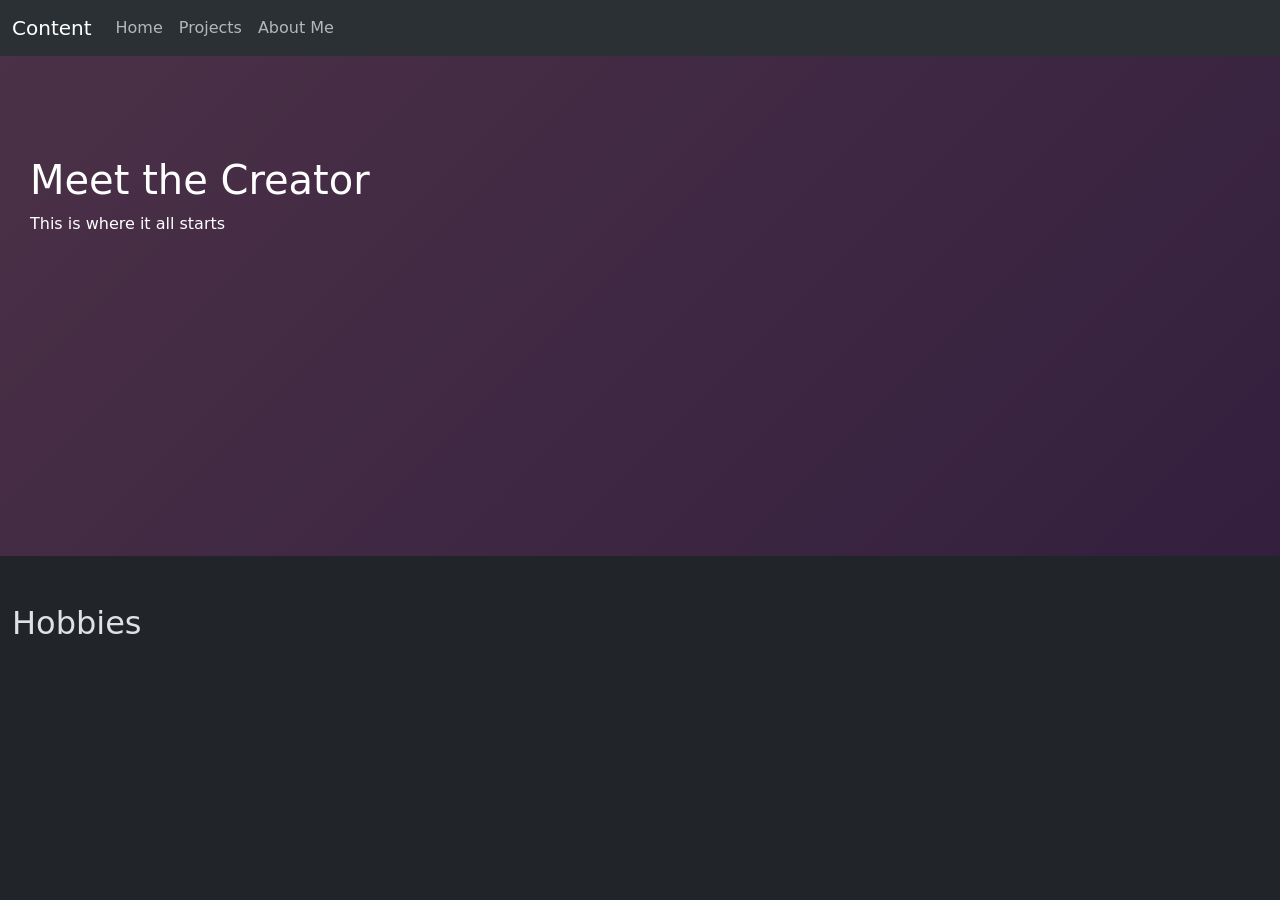
==== aboutme.html @ 73199d6f "updated titles" ====
<!doctype html>
<html lang="en" data-bs-theme="dark">
  <head>
    <title>Portfolio Webpage</title>
    <meta charset="utf-8" />
    <meta name="viewpoint" content="width=device-width, initial-scale=1" />
    <link
      href="https://cdn.jsdelivr.net/npm/bootstrap@5.3.8/dist/css/bootstrap.min.css"
      rel="stylesheet"
    />
    <script src="https://cdn.jsdelivr.net/npm/bootstrap@5.3.8/dist/js/bootstrap.bundle.min.js"></script>
    <link rel="stylesheet" href="style.css" />
  </head>
  <body>
    <!--Navigation starts here-->
    <div id="navbar"></div>
    <!--About Me heading-->
    <section class="hero-section">
      <div class="hero-content">
        <h1>Meet the Creator</h1>
        <p>This is where it all starts</p>
      </div>
    </section>
    <div class="container-fluid py-5">
      <h2>Hobbies</h2>
    </div>
    <script src="script.js"></script>
  </body>
</html>
---- style.css ----
.profile-picture {
  width: 175px;
  height: 175px;
  object-fit: cover;
  border-radius: 50%;
}
.hero-section {
  position: relative;
  min-height: 500px;
  color: white;
  background: linear-gradient(
    -45deg,
    #141e30,
    #243b55,
    #42275a,
    #734b6d
  );
  background-size: 400% 400%;
  animation: movingBackground 20s ease infinite;
}

.hero-content {
  position: relative;
  z-index: 1;
  padding: 100px 30px;
}

.hero-section::before {
  content: "";
  position: absolute;
  inset: 0;
  background: rgba(0, 0, 0, 0.35);
}
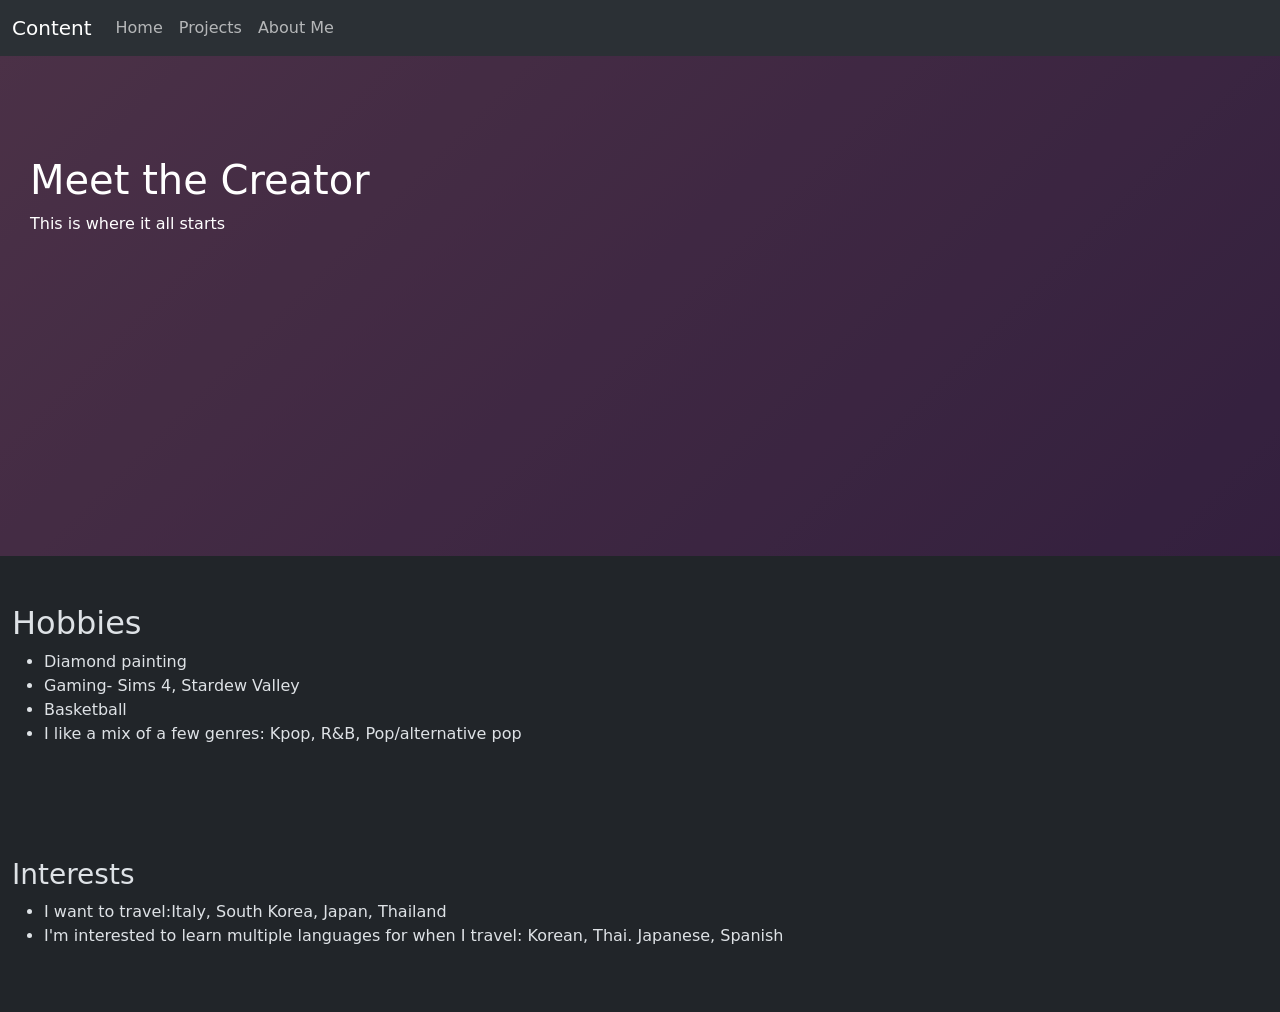
==== commit 7d950b71: "about me and projects update" ====
--- a/aboutme.html
+++ b/aboutme.html
@@ -17,12 +17,31 @@
     <!--About Me heading-->
     <section class="hero-section">
       <div class="hero-content">
-        <h1>Meet the Creator</h1>
-        <p>This is where it all starts</p>
+        <div class="col-md-7">
+          <h1>Meet the Creator</h1>
+          <!--More about me starts here-->
+          <p>This is where it all starts</p>
+        </div>
       </div>
     </section>
     <div class="container-fluid py-5">
       <h2>Hobbies</h2>
+      <ul>
+        <li>Diamond painting</li>
+        <li>Gaming- Sims 4, Stardew Valley</li>
+        <li>Basketball</li>
+        <li>I like a mix of a few genres: Kpop, R&B, Pop/alternative pop</li>
+      </ul>
+    </div>
+    <div class="container-fluid py-5">
+      <h3>Interests</h3>
+      <ul>
+        <li>I want to travel:Italy, South Korea, Japan, Thailand</li>
+        <li>
+          I'm interested to learn multiple languages for when I travel: Korean,
+          Thai. Japanese, Spanish
+        </li>
+      </ul>
     </div>
     <script src="script.js"></script>
   </body>
--- a/style.css
+++ b/style.css
@@ -1,6 +1,6 @@
 .profile-picture {
-  width: 175px;
-  height: 175px;
+  width: 300px;
+  height: 300px;
   object-fit: cover;
   border-radius: 50%;
 }
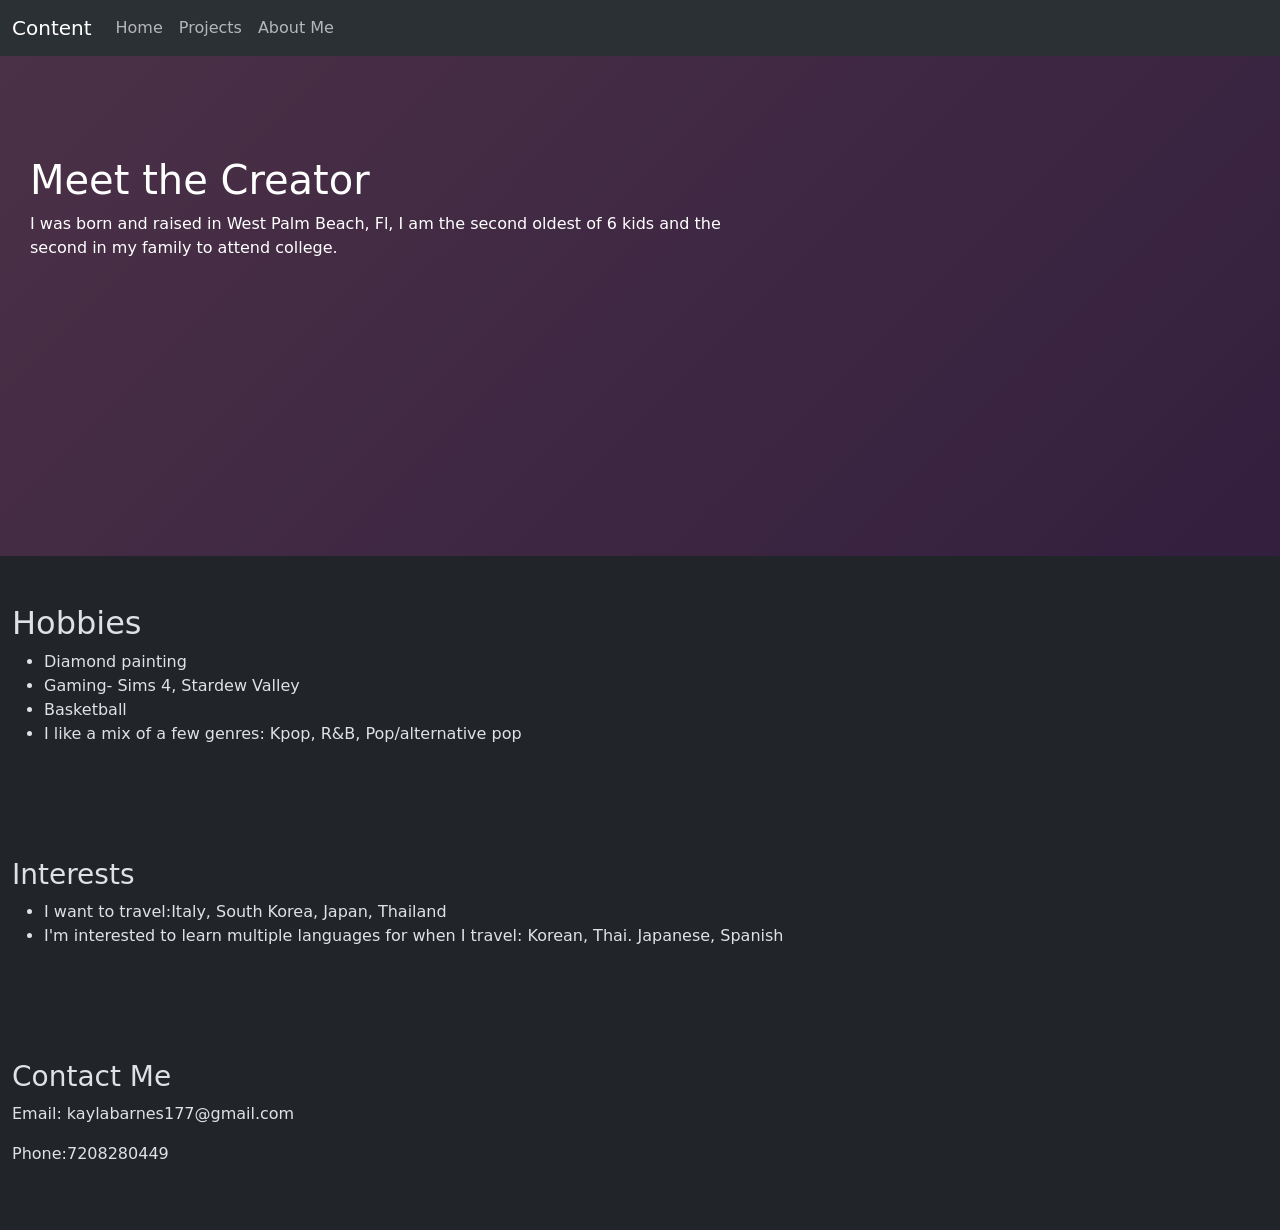
==== commit 8ea0b242: "portfolio update" ====
--- a/aboutme.html
+++ b/aboutme.html
@@ -20,7 +20,10 @@
         <div class="col-md-7">
           <h1>Meet the Creator</h1>
           <!--More about me starts here-->
-          <p>This is where it all starts</p>
+          <p>
+            I was born and raised in West Palm Beach, Fl, I am the second oldest
+            of 6 kids and the second in my family to attend college.
+          </p>
         </div>
       </div>
     </section>
@@ -43,6 +46,11 @@
         </li>
       </ul>
     </div>
+    <div class="container-fluid py-5">
+      <h3>Contact Me</h3>
+      <p>Email: kaylabarnes177@gmail.com</p>
+      <p>Phone:7208280449</p>
+    </div>
     <script src="script.js"></script>
   </body>
 </html>
--- a/style.css
+++ b/style.css
@@ -18,6 +18,12 @@
   background-size: 400% 400%;
   animation: movingBackground 20s ease infinite;
 }
+ {
+  display: flex;
+  justify-content: space-between;
+  align-items: center;
+  text-align: left;
+}
 
 .hero-content {
   position: relative;
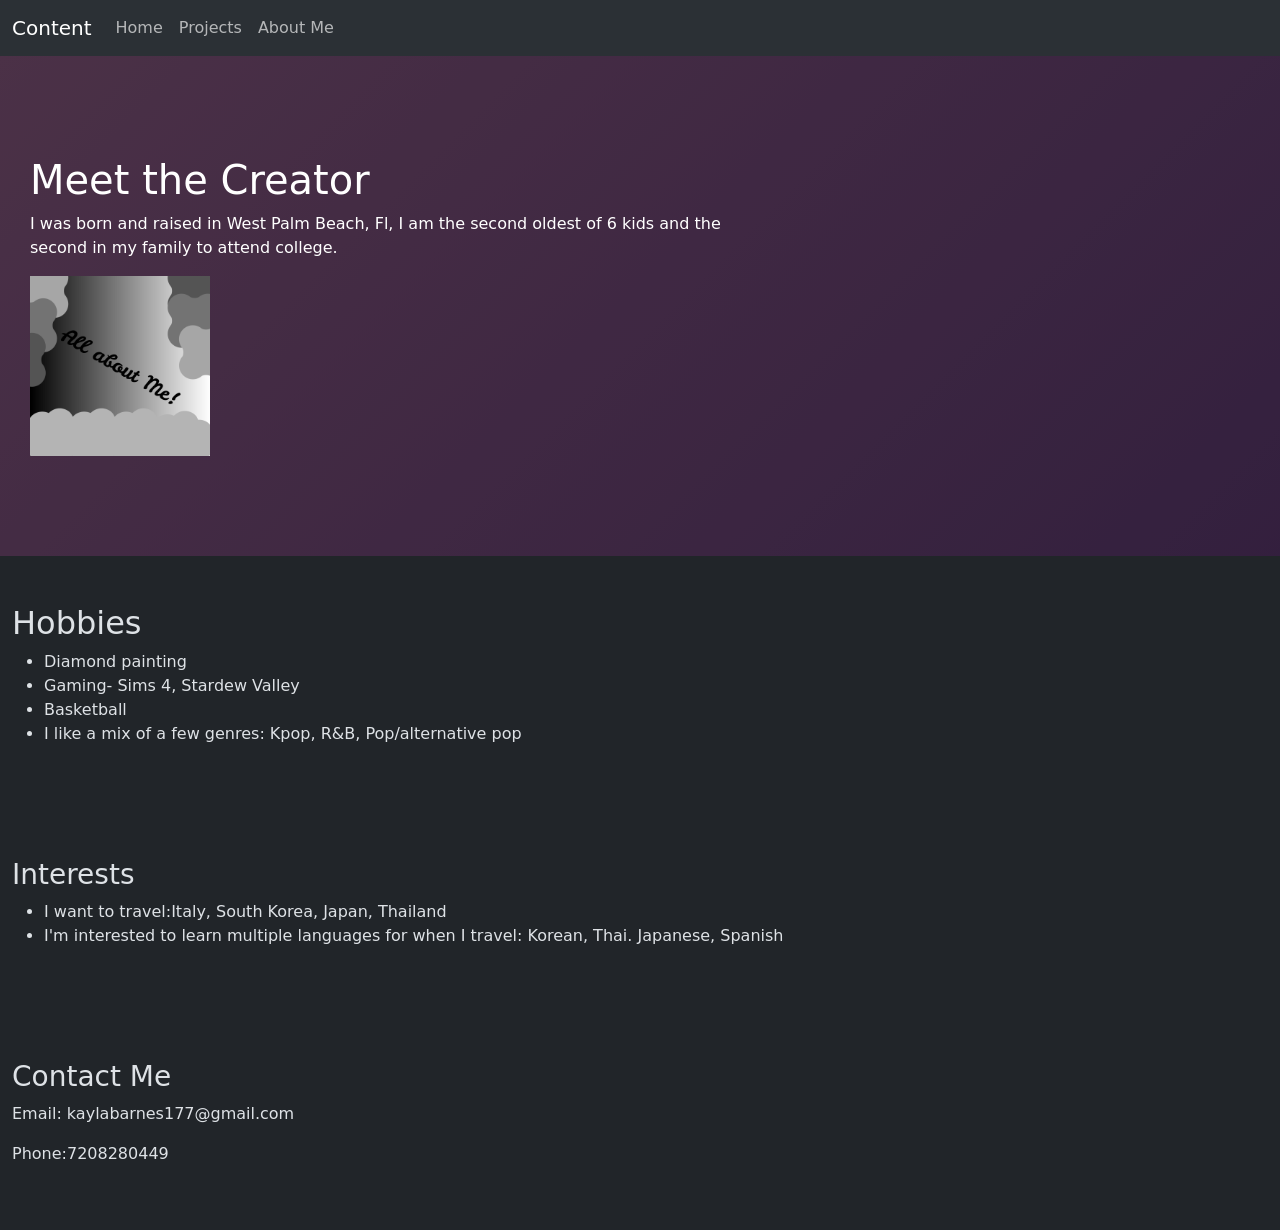
==== commit 2b8f43bb: "about me page update" ====
--- a/aboutme.html
+++ b/aboutme.html
@@ -25,8 +25,14 @@
             of 6 kids and the second in my family to attend college.
           </p>
         </div>
+        <img
+          src="images/Kayla Barnes Logo.jpg"
+          alt="All about me logo"
+          class="about-logo"
+        />
       </div>
     </section>
+    <!--Section of hobbies-->
     <div class="container-fluid py-5">
       <h2>Hobbies</h2>
       <ul>
@@ -36,6 +42,7 @@
         <li>I like a mix of a few genres: Kpop, R&B, Pop/alternative pop</li>
       </ul>
     </div>
+    <!--Interests start here-->
     <div class="container-fluid py-5">
       <h3>Interests</h3>
       <ul>
@@ -46,6 +53,7 @@
         </li>
       </ul>
     </div>
+    <!--Contact Inforamtion-->
     <div class="container-fluid py-5">
       <h3>Contact Me</h3>
       <p>Email: kaylabarnes177@gmail.com</p>
--- a/style.css
+++ b/style.css
@@ -37,4 +37,7 @@
   inset: 0;
   background: rgba(0, 0, 0, 0.35);
 }
-
+.about-logo {
+  width: 180px;
+  height: auto;
+}
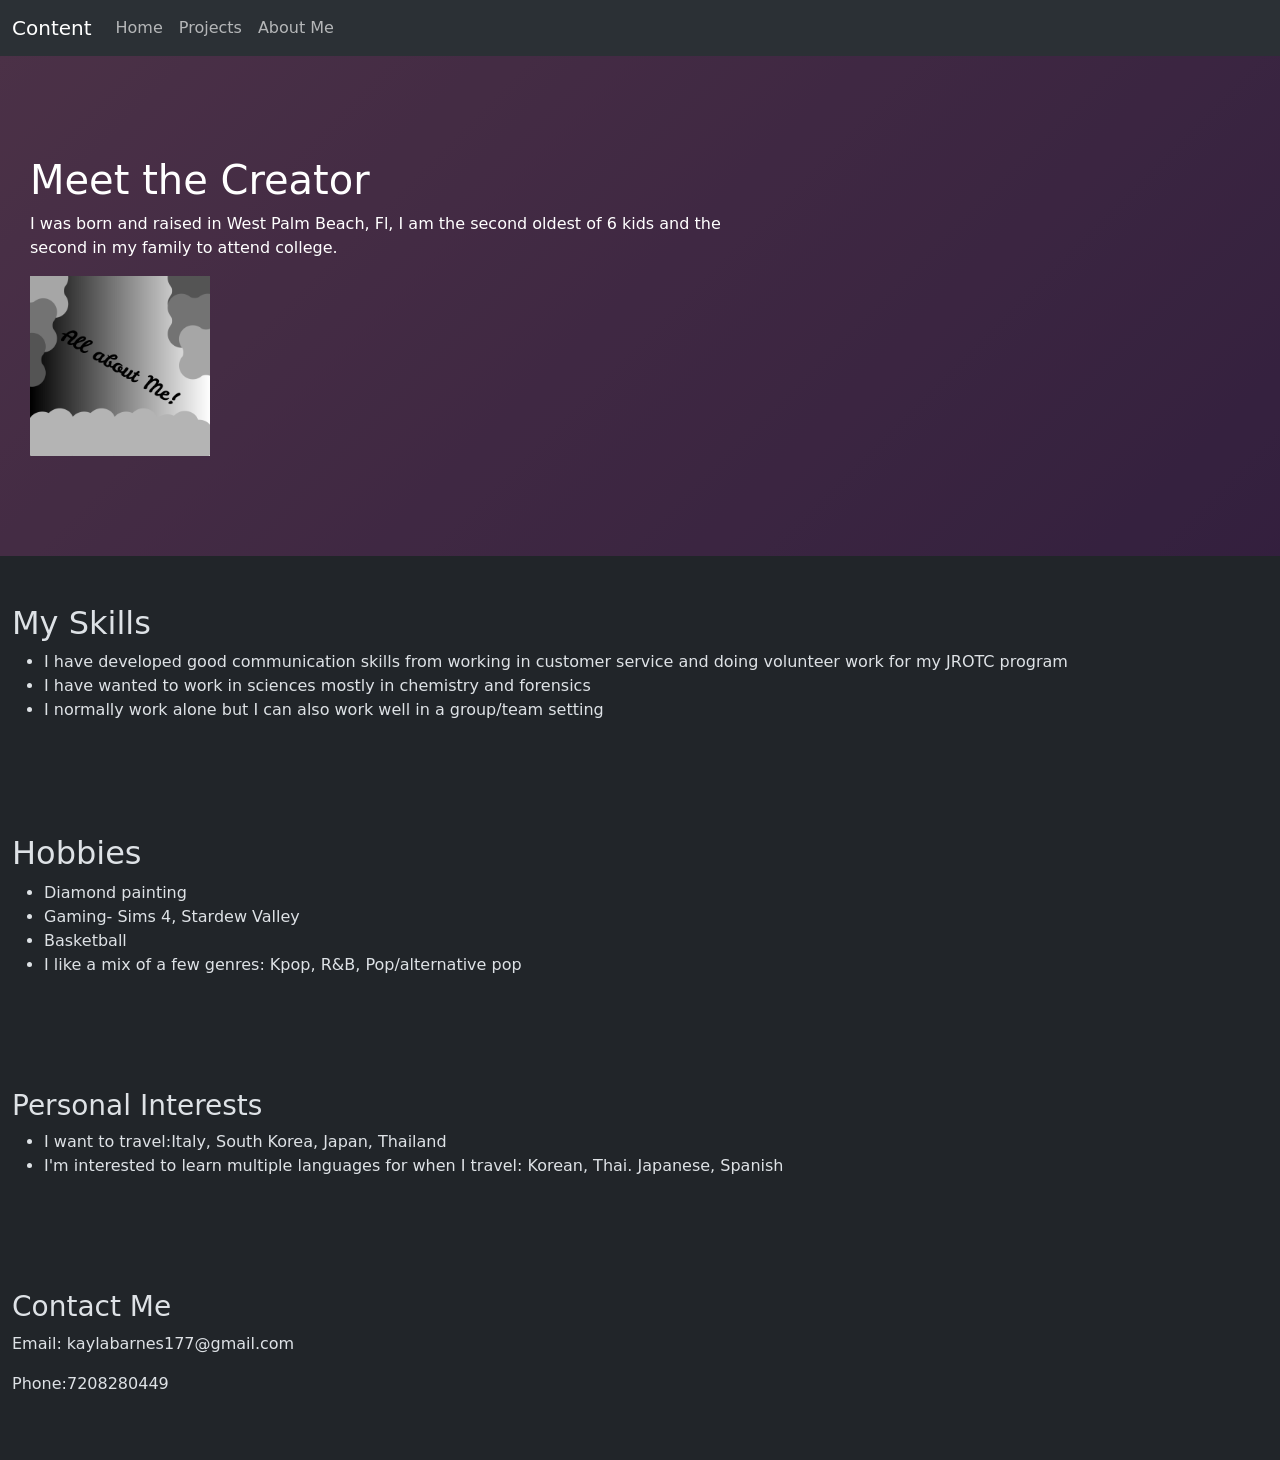
==== commit 456567ea: "updated about me" ====
--- a/aboutme.html
+++ b/aboutme.html
@@ -32,6 +32,21 @@
         />
       </div>
     </section>
+    <div class="container-fluid py-5">
+      <h2>My Skills</h2>
+      <ul>
+        <li>
+          I have developed good communication skills from working in customer
+          service and doing volunteer work for my JROTC program
+        </li>
+        <li>
+          I have wanted to work in sciences mostly in chemistry and forensics
+        </li>
+        <li>
+          I normally work alone but I can also work well in a group/team setting
+        </li>
+      </ul>
+    </div>
     <!--Section of hobbies-->
     <div class="container-fluid py-5">
       <h2>Hobbies</h2>
@@ -44,7 +59,7 @@
     </div>
     <!--Interests start here-->
     <div class="container-fluid py-5">
-      <h3>Interests</h3>
+      <h3>Personal Interests</h3>
       <ul>
         <li>I want to travel:Italy, South Korea, Japan, Thailand</li>
         <li>
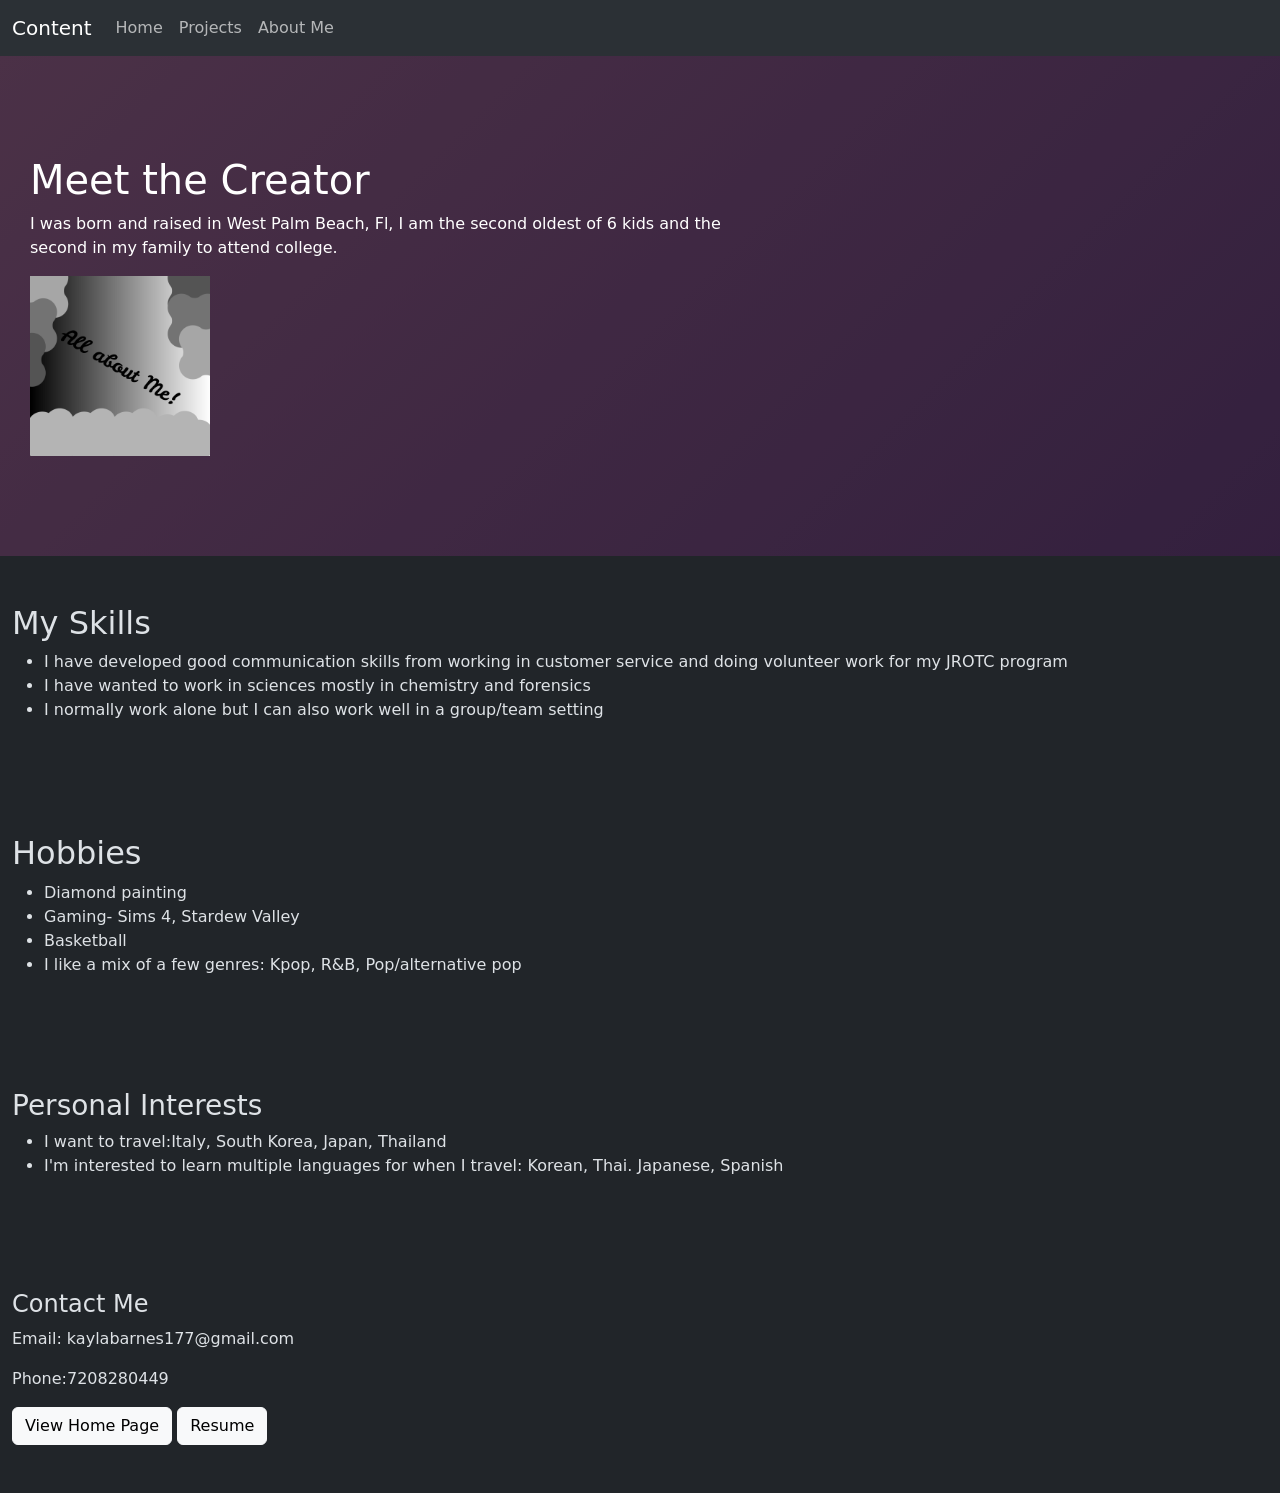
==== commit c2ae198d: "about me update" ====
--- a/aboutme.html
+++ b/aboutme.html
@@ -70,9 +70,11 @@
     </div>
     <!--Contact Inforamtion-->
     <div class="container-fluid py-5">
-      <h3>Contact Me</h3>
+      <h4>Contact Me</h4>
       <p>Email: kaylabarnes177@gmail.com</p>
       <p>Phone:7208280449</p>
+      <a href="index.html" class="btn btn-light">View Home Page</a>
+      <a href="Resume.pdf" class="btn btn-light">Resume</a>
     </div>
     <script src="script.js"></script>
   </body>
